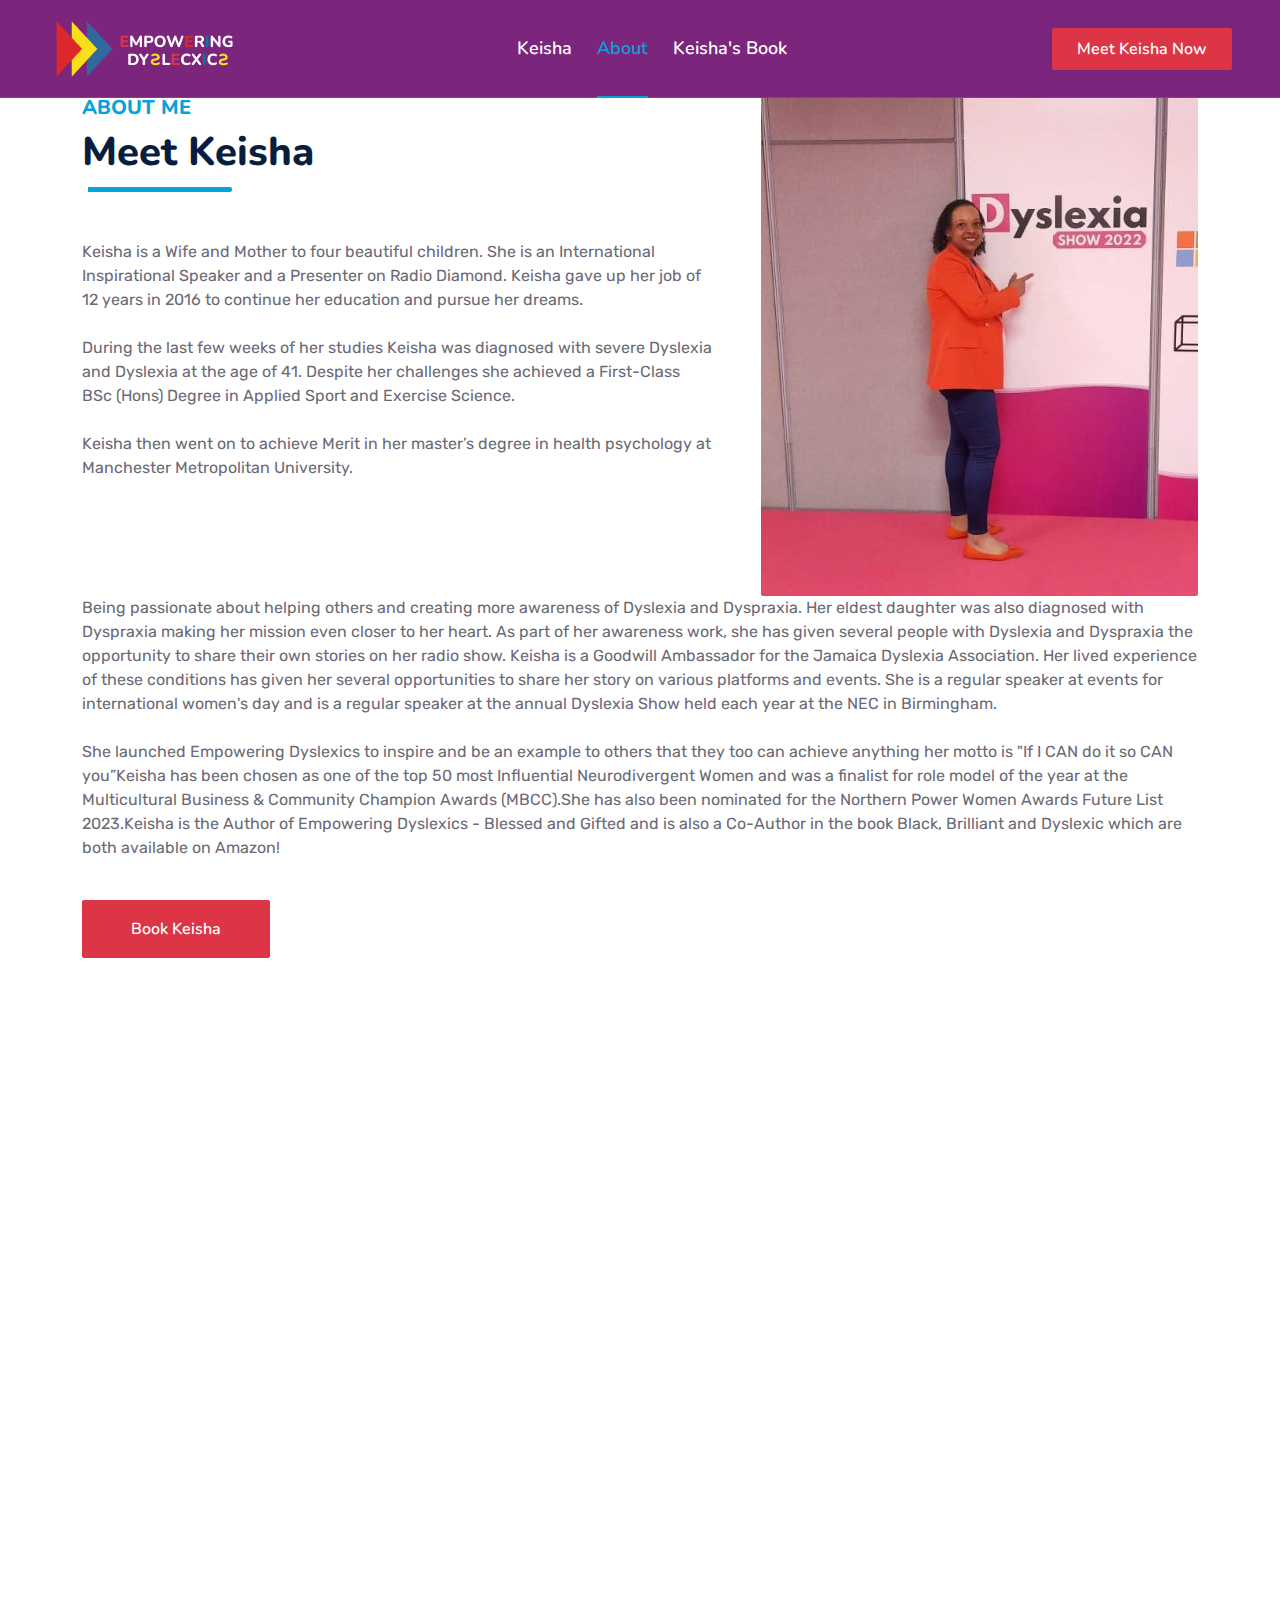
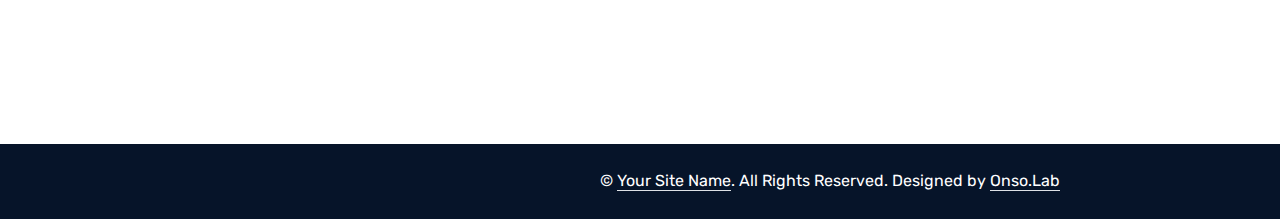
==== about.html @ 5504f4df "first commit" ====
<!DOCTYPE html>
<html lang="en">

<head>
    <meta charset="utf-8">
    <title>Keisha's Websitee</title>
    <meta content="width=device-width, initial-scale=1.0" name="viewport">
    

    <!-- Favicon -->
    <link href="img/favicon.ico" rel="icon">

    <!-- Google Web Fonts -->
    <link rel="preconnect" href="https://fonts.googleapis.com">
    <link rel="preconnect" href="https://fonts.gstatic.com" crossorigin>
    <link href="https://fonts.googleapis.com/css2?family=Nunito:wght@400;600;700;800&family=Rubik:wght@400;500;600;700&display=swap" rel="stylesheet">

    <!-- Icon Font Stylesheet -->
    <link href="https://cdnjs.cloudflare.com/ajax/libs/font-awesome/5.10.0/css/all.min.css" rel="stylesheet">
    <link href="https://cdn.jsdelivr.net/npm/bootstrap-icons@1.4.1/font/bootstrap-icons.css" rel="stylesheet">

    <!-- Libraries Stylesheet -->
    <link href="lib/owlcarousel/assets/owl.carousel.min.css" rel="stylesheet">
    <link href="lib/animate/animate.min.css" rel="stylesheet">

    <!-- Customized Bootstrap Stylesheet -->
    <link href="css/bootstrap.min.css" rel="stylesheet">

    <!-- Template Stylesheet -->
    <link href="css/style.css" rel="stylesheet">
</head>

<body>
    <!-- Spinner Start -->
    <div id="spinner" class="show bg-white position-fixed translate-middle w-100 vh-100 top-50 start-50 d-flex align-items-center justify-content-center">
        <div class="spinner"></div>
    </div> 
    <!-- Spinner End -->


    

    <!-- Navbar Start -->
    <div class="container-fluid  position-relative p-0" >
        <nav class="navbar navbar-expand-lg navbar-dark px-5 py-3 py-lg-0" style="background-color:rgb(124, 37, 124)">
           <img href="index.html" src="img/logo.png">
            <button class="navbar-toggler" type="button" data-bs-toggle="collapse" data-bs-target="#navbarCollapse">
                <span class="fa fa-bars"></span>
            </button>
            <div class="collapse navbar-collapse" id="navbarCollapse">
                <div class="navbar-nav ms-auto py-0 pad">
                    <a href="index.html" class="nav-item nav-link">Keisha</a>
                    <a href="about.html" class="nav-item nav-link active">About</a>
                    
                   
                    <a href="book.html" class="nav-item nav-link">Keisha's Book</a>
                </div>
                 <a href="" class="btn btn-danger py-2 px-4 ms-3">Meet Keisha Now</a>
            </div>
        </nav>

        
    </div>
    <!-- Navbar End -->


    <!-- Full Screen Search Start -->
    <div class="modal fade" id="searchModal" tabindex="-1" style="margin-top: 30px;">
        <div class="modal-dialog modal-fullscreen">
            <div class="modal-content" style="background: rgba(9, 30, 62, .7);">
                <div class="modal-header border-0">
                    <button type="button" class="btn bg-white btn-close" data-bs-dismiss="modal" aria-label="Close"></button>
                </div>
                <div class="modal-body d-flex align-items-center justify-content-center">
                    <div class="input-group" style="max-width: 600px;">
                        <input type="text" class="form-control bg-transparent border-primary p-3" placeholder="Type search keyword">
                        <button class="btn btn-danger px-4"><i class="bi bi-search"></i></button>
                    </div>
                </div>
            </div>
        </div>
    </div>
    <!-- Full Screen Search End -->



    </header>
    
   
   


    <header >
   

    <!-- About Start -->
    <div class="container-fluid py-5 wow fadeInUp" data-wow-delay="0.1s">
        <div class="container py-5">
            <div class="row g-5">
                <div class="col-lg-7">
                    <div class="section-title position-relative pb-3 mb-5">
                        <h5 class="fw-bold text-primary text-uppercase"> About Me</h5>
                        <h1 class="mb-0">Meet Keisha</h1>
                    </div>
                    <p class="mb-4">Keisha is a Wife and Mother to four beautiful children. She is an International Inspirational Speaker and a Presenter on Radio Diamond. Keisha gave up her job of 12 years in 2016 to continue her education and pursue her dreams. </p>
                    <p class="mb-4">During the last few weeks of her studies Keisha was diagnosed with severe Dyslexia and Dyslexia at the age of 41. Despite her challenges she achieved a First-Class BSc (Hons) Degree in Applied Sport and Exercise Science.</p>
                    <p class="mb-4">Keisha then went on to achieve  Merit in her master’s degree in health psychology at Manchester Metropolitan University. </p>
                   
                    
                </div>
                <div class="col-lg-5" style="min-height: 500px;">
                    <div class="position-relative h-100">
                        <img class="position-absolute w-100 h-100 rounded wow zoomIn" data-wow-delay="0.9s" src="img/im (2).jpg" style="object-fit: cover;">
                    </div>
                </div>
            </div>
            <p class="mb-4">Being passionate about helping others and creating more awareness of Dyslexia and Dyspraxia. Her eldest daughter was also diagnosed with Dyspraxia making her mission even closer to her heart. As part of her awareness work, she has given several people with Dyslexia and Dyspraxia the opportunity to share their own stories on her radio show. Keisha is a Goodwill Ambassador for the Jamaica Dyslexia Association. Her lived experience of these conditions has given her several opportunities to share her story on various platforms and events. She is a regular speaker at events for international women's day and is a regular speaker at the annual Dyslexia Show held each year at the NEC in Birmingham.</p>
            <p class="mb-4">She launched Empowering Dyslexics to inspire and be an example to others that they too can achieve anything her motto is "If I CAN do it so CAN you”Keisha has been chosen as one of the top 50 most Influential Neurodivergent Women and was a finalist for role model of the year at the Multicultural Business & Community Champion Awards (MBCC).She has also been nominated for the Northern Power Women Awards Future List 2023.Keisha is the Author of Empowering Dyslexics - Blessed and Gifted and is also a Co-Author in the book Black, Brilliant and Dyslexic which are both available on Amazon!</p>
            <div class="d-flex align-items-center mb-4 wow fadeIn" data-wow-delay="0.6s">
                
                <a href="https://calendly.com/empoweringdyslexics77" class="btn btn-danger py-3 px-5 mt-3 wow zoomIn position-relative" data-wow-delay="0.9s">Book Keisha</a>
            </div>            
        </div>
    </div>
    <!-- About End -->

   

    <div class="mb-5 wow slideInUp" data-wow-delay="0.1s" style="padding: 40px;">
        <div class=" section-title-sm position-relative pb-3 mb-4">
            <h1 class="mb-0 text-center">Reach Keisha Via</h1>
        </div>
        <div class="link-animated d-flex flex-column justify-content-start">
            <a class="h5 fw-semi-bold bg-light rounded py-2 px-3 mb-2" href="https://www.facebook.com/groups/3043207719105948/?ref=share_group_link"><i class="bi bi-arrow-right me-2"></i>Join Our Facebook Group</a>
            <a class="h5 fw-semi-bold bg-light rounded py-2 px-3 mb-2" href="#"><i class="bi bi-arrow-right me-2"></i>Youtube</a>
            <a class="h5 fw-semi-bold bg-light rounded py-2 px-3 mb-2" href="empoweringdyslexics77@gmail.com"><i class="bi bi-arrow-right me-2"></i>Email Keisha</a>
            <a class="h5 fw-semi-bold bg-light rounded py-2 px-3 mb-2" href="https://www.linkedin.com/in/keisha-adair-swaby-bsc-first-class-hon-msc-39212a4a"><i class="bi bi-arrow-right me-2"></i>LinkedIn</a>
            
        </div>
    </div>
    

    <!-- Footer Start -->
    <div class="container-fluid bg-dark text-light mt-5 wow fadeInUp" data-wow-delay="0.1s">
        <div class="container">
            <div class="row gx-5">
                <div class="col-lg-4 col-md-6 footer-about">
                    <div class="d-flex flex-column align-items-center justify-content-center text-center h-100 bg-prime p-4">
                        <a href="index.html" class="navbar-brand">
                            <img href="index.html" src="img/logo.png">
                        </a>
                        <p class="mt-3 mb-4">Start Planning your next dynamic and mpactful presentation with keisha</p>
                        <!-- <form action="">
                            <div class="input-group">
                                <input type="text" class="form-control border-white p-3" placeholder="Your Email">
                                <button class="btn btn-dark">Sign Up</button>
                            </div>
                        </form> -->
                    </div>
                </div>
                <div class="col-lg-8 col-md-6">
                    <div class="row gx-5">
                        <div class="col-lg-4 col-md-12 pt-5 mb-5">
                            <div class="section-title section-title-sm position-relative pb-3 mb-4">
                                <h3 class="text-light mb-0">Get In Touch</h3>
                            </div>
                            
                            <div class="d-flex mb-2">
                                <i class="bi bi-envelope-open text-primary me-2"></i>
                                <p class="mb-0">empoweringdyslexcis77@gmail.com</p>
                            </div>
                          
                           
                        </div>
                        <div class="col-lg-4 col-md-12 pt-0 pt-lg-5 mb-5">
                            <div class="section-title section-title-sm position-relative pb-3 mb-4">
                                <h3 class="text-light mb-0">Quick Links</h3>
                            </div>
                            <div class="link-animated d-flex flex-column justify-content-start">
                                <a class="text-light mb-2" href="index.html"><i class="bi bi-arrow-right text-primary me-2"></i>Keisha</a>
                                <a class="text-light mb-2" href="about.html"><i class="bi bi-arrow-right text-primary me-2"></i> About Me</a>
                                
                                <a class="text-light" href="book.html"><i class="bi bi-arrow-right text-primary me-2"></i>Keisha's Book</a>
                            </div>
                        </div>
                        <div class="col-lg-4 col-md-12 pt-0 pt-lg-5 mb-5">
                            <div class="section-title section-title-sm position-relative pb-3 mb-4">
                                <h3 class="text-light mb-0">Popular Links</h3>
                            </div>
                            <div class="link-animated d-flex flex-column justify-content-start">
                                <a class="text-light mb-2" href="#"><i class="bi bi-arrow-right text-primary me-2"></i>Keisha</a>
                                <a class="text-light mb-2" href="#"><i class="bi bi-arrow-right text-primary me-2"></i> About Me</a>
                                
                                <a class="text-light" href="book.html"><i class="bi bi-arrow-right text-primary me-2"></i>Keisha's Book</a>
                            </div>
                        </div>
                    </div>
                </div>
            </div>
        </div>
    </div>
    <div class="container-fluid text-white" style="background: #061429;">
        <div class="container text-center">
            <div class="row justify-content-end">
                <div class="col-lg-8 col-md-6">
                    <div class="d-flex align-items-center justify-content-center" style="height: 75px;">
                        <p class="mb-0">&copy; <a class="text-white border-bottom" href="#">Your Site Name</a>. All Rights Reserved. 
						
						 Designed by <a class="text-white border-bottom" href="....">Onso.Lab</a></p>
                    </div>
                </div>
            </div>
        </div>
    </div>
    <!-- Footer End -->


    <!-- Back to Top -->
    <a href="#" class="btn btn-lg btn-danger btn-lg-square rounded back-to-top"><i class="bi bi-arrow-up"></i></a>


    <!-- JavaScript Libraries -->
    <script src="https://code.jquery.com/jquery-3.4.1.min.js"></script>
    <script src="https://cdn.jsdelivr.net/npm/bootstrap@5.0.0/dist/js/bootstrap.bundle.min.js"></script>
    <script src="lib/wow/wow.min.js"></script>
    <script src="lib/easing/easing.min.js"></script>
    <script src="lib/waypoints/waypoints.min.js"></script>
    <script src="lib/counterup/counterup.min.js"></script>
    <script src="lib/owlcarousel/owl.carousel.min.js"></script>

    <!-- Template Javascript -->
    <script src="js/main.js"></script>
</body>

</html>
---- css/style.css ----
/********** Template CSS **********/
:root {
    --primary: #06A3DA;
    --secondary: #34AD54;
    --light: #EEF9FF;
    --dark: #091E3E;
    
}


/*** Spinner ***/
.spinner {
    width: 40px;
    height: 40px;
    background: var(--primary);
    margin: 100px auto;
    -webkit-animation: sk-rotateplane 1.2s infinite ease-in-out;
    animation: sk-rotateplane 1.2s infinite ease-in-out;
}

@-webkit-keyframes sk-rotateplane {
    0% {
        -webkit-transform: perspective(120px)
    }
    50% {
        -webkit-transform: perspective(120px) rotateY(180deg)
    }
    100% {
        -webkit-transform: perspective(120px) rotateY(180deg) rotateX(180deg)
    }
}

@keyframes sk-rotateplane {
    0% {
        transform: perspective(120px) rotateX(0deg) rotateY(0deg);
        -webkit-transform: perspective(120px) rotateX(0deg) rotateY(0deg)
    }
    50% {
        transform: perspective(120px) rotateX(-180.1deg) rotateY(0deg);
        -webkit-transform: perspective(120px) rotateX(-180.1deg) rotateY(0deg)
    }
    100% {
        transform: perspective(120px) rotateX(-180deg) rotateY(-179.9deg);
        -webkit-transform: perspective(120px) rotateX(-180deg) rotateY(-179.9deg);
    }
}

#spinner {
    opacity: 0;
    visibility: hidden;
    transition: opacity .5s ease-out, visibility 0s linear .5s;
    z-index: 99999;
}

#spinner.show {
    transition: opacity .5s ease-out, visibility 0s linear 0s;
    visibility: visible;
    opacity: 1;
}


/*** Heading ***/
h1,
h2,
.fw-bold {
    font-weight: 800 !important;
}

h3,
h4,
.fw-semi-bold {
    font-weight: 700 !important;
}

h5,
h6,
.fw-medium {
    font-weight: 600 !important;
}


/*** Button ***/
.btn {
    font-family: 'Nunito', sans-serif;
    font-weight: 600;
    transition: .5s;
}

.btn-danger,
.btn-danger {
    color: #FFFFFF;
    box-shadow: inset 0 0 0 50px transparent;
}

.btn-danger:hover {
    box-shadow: inset 0 0 0 0 var(--primary);
}

.btn-danger:hover {
    box-shadow: inset 0 0 0 0 var(--secondary);
}

.btn-square {
    width: 36px;
    height: 36px;
}

.btn-sm-square {
    width: 30px;
    height: 30px;
}

.btn-lg-square {
    width: 48px;
    height: 48px;
}

.btn-square,
.btn-sm-square,
.btn-lg-square {
    padding-left: 0;
    padding-right: 0;
    text-align: center;
}


/*** Navbar ***/
.navbar-dark .navbar-nav .nav-link {
    font-family: 'Nunito', sans-serif;
    position: relative;
    margin-left: 25px;
    padding: 35px 0;
    color: #FFFFFF;
    font-size: 18px;
    font-weight: 600;
    outline: none;
    transition: .5s;
    
}
.pad{
    padding-right: 25%;
}

.sticky-top.navbar-dark .navbar-nav .nav-link {
    padding: 15px 0;
    
    color: var(--dark);
}

.navbar-dark .navbar-nav .nav-link:hover,
.navbar-dark .navbar-nav .nav-link.active {
    color: var(--primary);
}

.navbar-dark .navbar-brand h1 {
    color: #FFFFFF;
}

.navbar-dark .navbar-toggler {
    color: var(--primary) !important;
    border-color: var(--primary) !important;
}

@media (max-width: 991.98px) {
    .sticky-top.navbar-dark {
        position: relative;
        background: #FFFFFF;
    }

    .navbar-dark .navbar-nav .nav-link,
    .navbar-dark .navbar-nav .nav-link.show,
    .sticky-top.navbar-dark .navbar-nav .nav-link {
        padding: 10px 0;
        color: var(--dark);
    }

    .navbar-dark .navbar-brand h1 {
        color: var(--primary);
    }
}

@media (min-width: 992px) {
    .navbar-dark {
        position: absolute;
        width: 100%;
        top: 0;
        left: 0;
        border-bottom: 1px solid rgba(256, 256, 256, .1);
        z-index: 999;
    }
    
    .sticky-top.navbar-dark {
        position: fixed;
        background: #110000;
        opacity: 60%;
    }

    .navbar-dark .navbar-nav .nav-link::before {
        position: absolute;
        content: "";
        width: 0;
        height: 2px;
        bottom: -1px;
        left: 50%;
        background: var(--primary);
        transition: .5s;
    }

    .navbar-dark .navbar-nav .nav-link:hover::before,
    .navbar-dark .navbar-nav .nav-link.active::before {
        width: 100%;
        left: 0;
    }

    .navbar-dark .navbar-nav .nav-link.nav-contact::before {
        display: none;
    }

    .sticky-top.navbar-dark .navbar-brand h1 {
        color: var(--danger);
    }
}


/*** Carousel ***/
.carousel-caption {
    top: 0;
    left: 0;
    right: 0;
    bottom: 0;
  
    z-index: 1;
}

@media (max-width: 576px) {
    .carousel-caption h5 {
        font-size: 14px;
        font-weight: 500 !important;
    }

    .carousel-caption h1 {
        font-size: 30px;
        font-weight: 600 !important;
    }
}

.carousel-control-prev,
.carousel-control-next {
    width: 10%;
}

.carousel-control-prev-icon,
.carousel-control-next-icon {
    width: 3rem;
    height: 3rem;
}




.div1{float: left;}
.div2{
    float:right
}

/* hero section */

.hero {
    position: relative;
    width: 100vw;
    height: 100vh;
    display: flex;
    justify-content: center;
    align-items: center;
    background: linear-gradient(to right, #B24592, #F15F79, #ffffff);
 }
 .hero::before {
    content: "";
    position: absolute;
    top: 0;
    left: 0;
    width: 100%;
    height: 100%;
    
    /* background: url(../img/carousel-1.jpg); */
    background-repeat: no-repeat;
    background-size: cover;
    background-position: center center;
    filter: brightness(100%);
 }


 
 .hero-content {
    position: relative;
    rly: "Monserrat", sans-serif;
    color: white;
    padding-left: 40px;
    margin: 0.625rem;
 }
 .hero-title {
    font-size: 3rem;
    font-weight: 600;
    margin-bottom: 0;
 }
 .hero-subtitle {
    font-size: 2rem;
    font-weight: 200;
    margin-top: 1rem;
 }
 .hero-button {
    background-color: #df1630;
    color: white;
    border: 1px solid #cb376a;
    margin-top: 5rem;
   
    font-family: "Monserrat", sans-serif;
    font-size: 1.125rem;
    font-weight: 200;
    cursor: pointer;
    width: 15px;
    height: 30px;
 }
 .btn-danger:hover {
    background-color: #5737cb;
    border: 1px solid #db7598;
 }


 .borad{
    border-radius: 5%;
 }

 .vector{
    background-color: 06A3DA;
    width: 600%;
    height: 600px;
    background-image: url('../img/keish.png');
    background-repeat: no-repeat;
    background-size: contain;
    border: 1px solid red;
 }
/*** Section Title ***/
.section-title::before {
    position: absolute;
    content: "";
    width: 150px;
    height: 5px;
    left: 0;
    bottom: 0;
    background: var(--primary);
    border-radius: 2px;
}

.section-title.text-center::before {
    left: 50%;
    margin-left: -75px;
}

.section-title.section-title-sm::before {
    width: 90px;
    height: 3px;
}

.section-title::after {
    position: absolute;
    content: "";
    width: 6px;
    height: 5px;
    bottom: 0px;
    background: #FFFFFF;
    -webkit-animation: section-title-run 5s infinite linear;
    animation: section-title-run 5s infinite linear;
}

.section-title.section-title-sm::after {
    width: 4px;
    height: 3px;
}

.section-title.text-center::after {
    -webkit-animation: section-title-run-center 5s infinite linear;
    animation: section-title-run-center 5s infinite linear;
}

.section-title.section-title-sm::after {
    -webkit-animation: section-title-run-sm 5s infinite linear;
    animation: section-title-run-sm 5s infinite linear;
}

@-webkit-keyframes section-title-run {
    0% {left: 0; } 50% { left : 145px; } 100% { left: 0; }
}

@-webkit-keyframes section-title-run-center {
    0% { left: 50%; margin-left: -75px; } 50% { left : 50%; margin-left: 45px; } 100% { left: 50%; margin-left: -75px; }
}

@-webkit-keyframes section-title-run-sm {
    0% {left: 0; } 50% { left : 85px; } 100% { left: 0; }
}


/*** Service ***/
.service-item {
    position: relative;
    height: 300px;
    padding: 0 30px;
    transition: .5s;
}

.service-item .service-icon {
    margin-bottom: 30px;
    width: 60px;
    height: 60px;
    display: flex;
    align-items: center;
    justify-content: center;
    background: var(--primary);
    border-radius: 2px;
    transform: rotate(-45deg);
}

.service-item .service-icon i {
    transform: rotate(45deg);
}

.service-item a.btn {
    position: absolute;
    width: 60px;
    bottom: -48px;
    left: 50%;
    margin-left: -30px;
    opacity: 0;
}

.service-item:hover a.btn {
    bottom: -24px;
    opacity: 1;
}


/*** Testimonial ***/
.testimonial-carousel .owl-dots {
    margin-top: 15px;
    display: flex;
    align-items: flex-end;
    justify-content: center;
}

.testimonial-carousel .owl-dot {
    position: relative;
    display: inline-block;
    margin: 0 5px;
    width: 15px;
    height: 15px;
    background: #DDDDDD;
    border-radius: 2px;
    transition: .5s;
}

.testimonial-carousel .owl-dot.active {
    width: 30px;
    background: var(--primary);
}

.testimonial-carousel .owl-item.center {
    position: relative;
    z-index: 1;
}

.testimonial-carousel .owl-item .testimonial-item {
    transition: .5s;
}

.testimonial-carousel .owl-item.center .testimonial-item {
    background: #FFFFFF !important;
    box-shadow: 0 0 30px #DDDDDD;
}


/*** Team ***/
.team-item {
    transition: .5s;
}

.team-social {
    position: absolute;
    width: 100%;
    height: 100%;
    top: 0;
    left: 0;
    display: flex;
    align-items: center;
    justify-content: center;
    transition: .5s;
}

.team-social a.btn {
    position: relative;
    margin: 0 3px;
    margin-top: 100px;
    opacity: 0;
}

.team-item:hover {
    box-shadow: 0 0 30px #DDDDDD;
}

.team-item:hover .team-social {
    background: rgba(9, 30, 62, .7);
}

.team-item:hover .team-social a.btn:first-child {
    opacity: 1;
    margin-top: 0;
    transition: .3s 0s;
}

.team-item:hover .team-social a.btn:nth-child(2) {
    opacity: 1;
    margin-top: 0;
    transition: .3s .05s;
}

.team-item:hover .team-social a.btn:nth-child(3) {
    opacity: 1;
    margin-top: 0;
    transition: .3s .1s;
}

.team-item:hover .team-social a.btn:nth-child(4) {
    opacity: 1;
    margin-top: 0;
    transition: .3s .15s;
}

.team-item .team-img img,
.blog-item .blog-img img  {
    transition: .5s;
}

.team-item:hover .team-img img,
.blog-item:hover .blog-img img {
    transform: scale(1.15);
}


/*** Miscellaneous ***/
@media (min-width: 991.98px) {
    .facts {
        position: relative;
        margin-top: -75px;
        z-index: 1;
    }
}

.back-to-top {
    position: fixed;
    display: none;
    right: 45px;
    bottom: 45px;
    z-index: 99;
}

.bg-header {
    background: url(../img/imaghe.png) ;
    background-size: cover;
    max-height: 80px;
}

.link-animated a {
    transition: .5s;
}

.link-animated a:hover {
    padding-left: 10px;
}

@media (min-width: 767.98px) {
    .footer-about {
        margin-bottom: -75px;
    }
}

.mid {
    height: auto;
    width:auto;
    
    margin-left: 40px;
    margin-right: 40px;
}
.middd{
    height: 150px;
    width: 1200px;
    margin-left: auto;
    margin-right: auto;
}

.imagecon {
    background-image: url(../img/logo.jpg);
    background-size: cover;
    background-position: center;
  }

.imageconn {
    background-image: url(../img/midd.png);
    background-size: cover;
    background-position: center;
  }

  .imageconnn {
    background-image: url(../img/bookopen.jpg);
    background-size: cover;
    background-position:center;
    background-repeat: no-repeat;
    background-size: contain ;
  }

  .video-container {
    display: flex;
    justify-content: center;
  }
  
  .video-container iframe {
    margin: 0 auto;
    display: block;
  }
  
  .imagesch {
    background-image: url(../img/stu.jpg);
    background-size: cover;
    background-position: center;
  }
  .imagepri {
    background-image: url(../img/pri.jpg);
    background-size: cover;
    background-position: center;
  }
  .imagecoa {
    
    background-image: url(../img/coa.jpg);
    background-size: cover;
    background-position: center;
  }
  .imagesign{
    background-image: url(../img/sign.jpg);
    background-size: cover;
    background-position: center;
  }
  .gradient{
    background: linear-gradient( #333030, #433939);
  }

  .border {
    box-shadow: rgb(204, 219, 232) 3px 3px 6px 0px inset, rgba(255, 255, 255, 0.5) -3px -3px 6px 1px inset;
    
    border-color: #091E3E;
    box-shadow:#091E3E;
    padding-bottom: 5%;
  }

  .borderr {
    box-shadow: rgb(204, 219, 232) 3px 3px 6px 0px inset, rgba(255, 255, 255, 0.5) -2px -2px 7px 1px inset;
    
    
    box-shadow:#919191;
    padding: 20px;
  }
.border1 {
    box-shadow: 0 4px 8px 0 rgba(0, 0, 0, 0.2), 0 6px 20px 0 rgba(0, 0, 0, 0.19);
}


#moreText {
      
    /* Display nothing for the element */
    display: none;
}
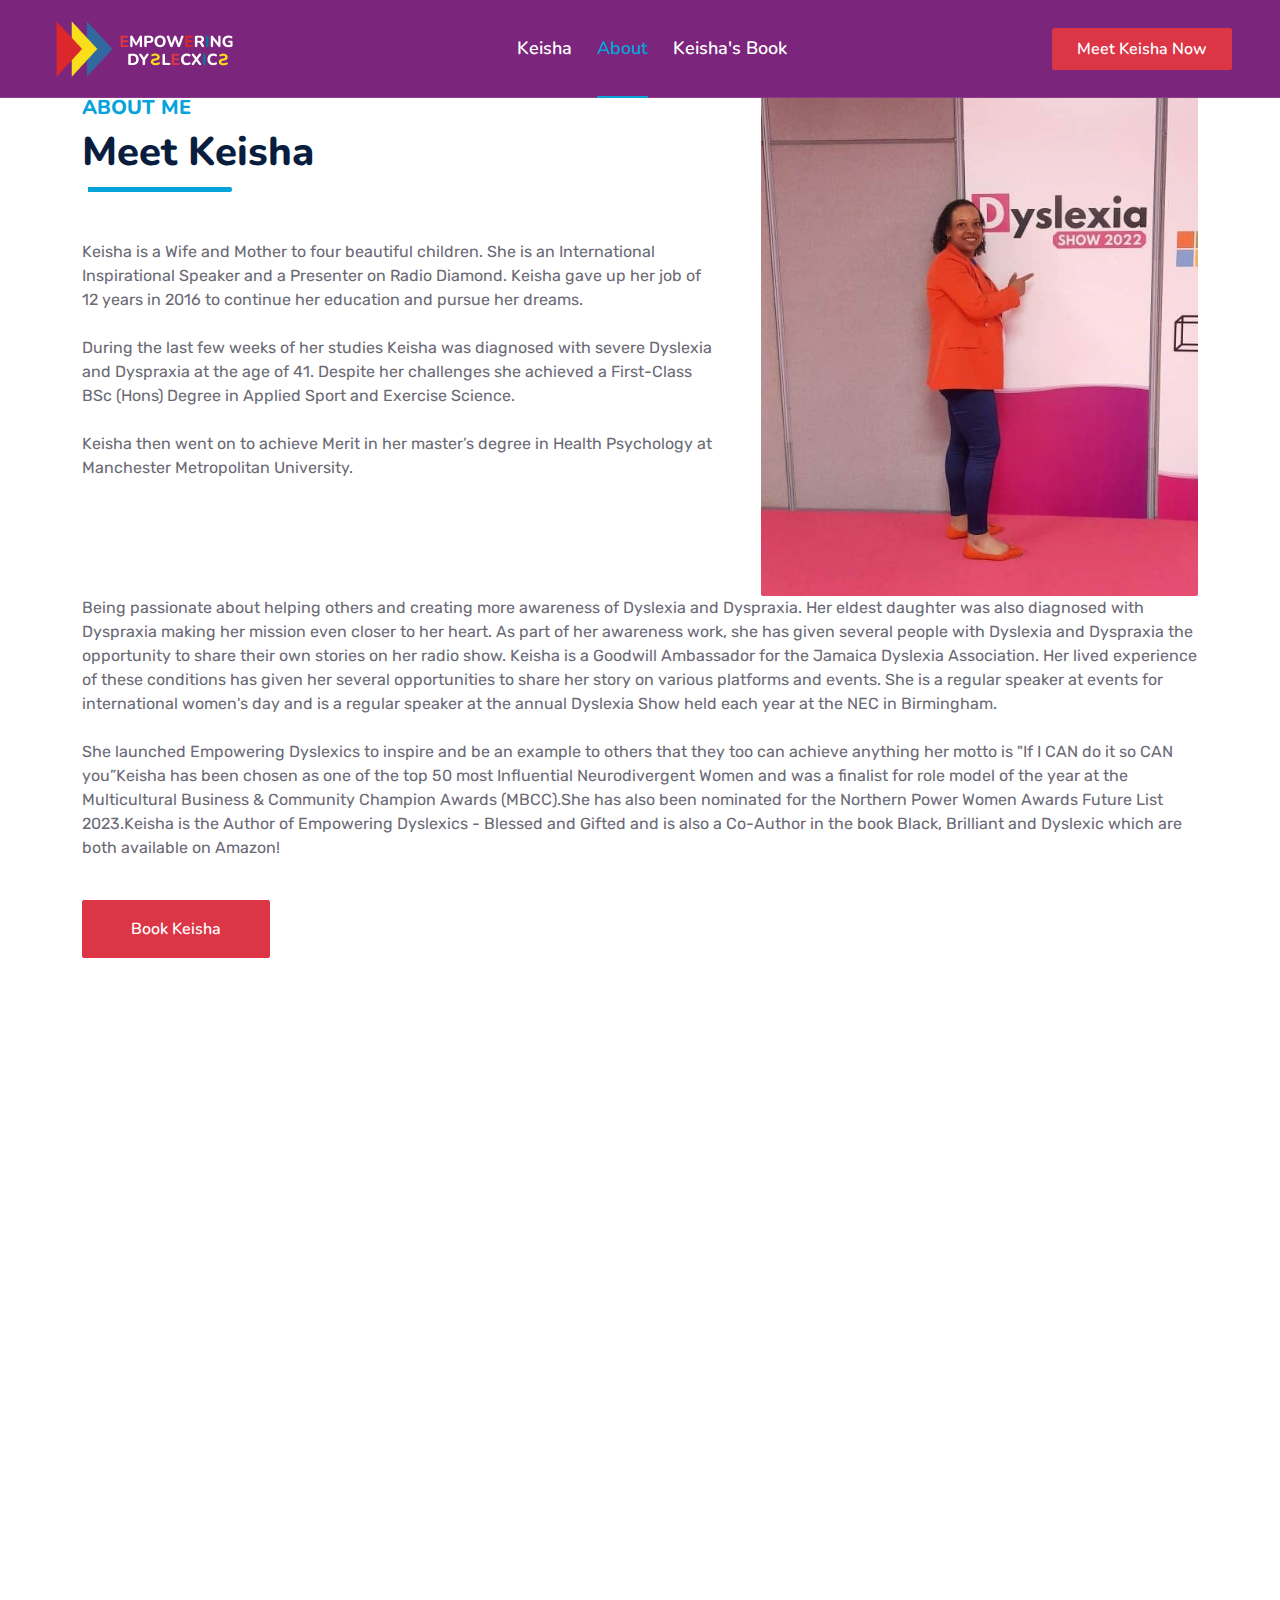
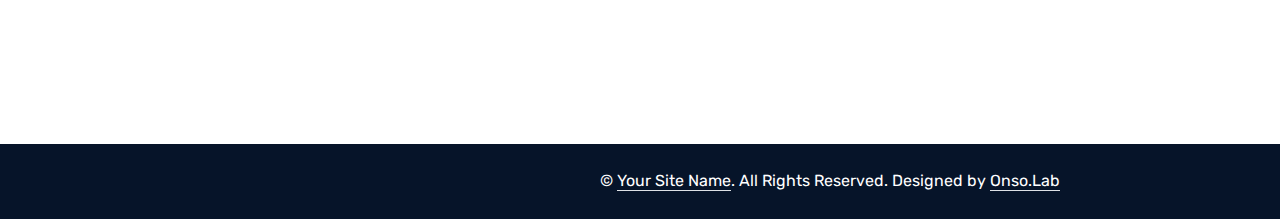
==== commit e8cc0e8d: "last" ====
--- a/about.html
+++ b/about.html
@@ -103,8 +103,8 @@
                         <h1 class="mb-0">Meet Keisha</h1>
                     </div>
                     <p class="mb-4">Keisha is a Wife and Mother to four beautiful children. She is an International Inspirational Speaker and a Presenter on Radio Diamond. Keisha gave up her job of 12 years in 2016 to continue her education and pursue her dreams. </p>
-                    <p class="mb-4">During the last few weeks of her studies Keisha was diagnosed with severe Dyslexia and Dyslexia at the age of 41. Despite her challenges she achieved a First-Class BSc (Hons) Degree in Applied Sport and Exercise Science.</p>
-                    <p class="mb-4">Keisha then went on to achieve  Merit in her master’s degree in health psychology at Manchester Metropolitan University. </p>
+                    <p class="mb-4">During the last few weeks of her studies Keisha was diagnosed with severe Dyslexia and Dyspraxia at the age of 41. Despite her challenges she achieved a First-Class BSc (Hons) Degree in Applied Sport and Exercise Science.</p>
+                    <p class="mb-4">Keisha then went on to achieve  Merit in her master’s degree in Health Psychology at Manchester Metropolitan University. </p>
                    
                     
                 </div>
@@ -160,7 +160,7 @@
                 </div>
                 <div class="col-lg-8 col-md-6">
                     <div class="row gx-5">
-                        <div class="col-lg-4 col-md-12 pt-5 mb-5">
+                        <div class="col-lg-4 col-md-12 pt-5 mb-5" style="margin-right:50px">
                             <div class="section-title section-title-sm position-relative pb-3 mb-4">
                                 <h3 class="text-light mb-0">Get In Touch</h3>
                             </div>
@@ -183,17 +183,7 @@
                                 <a class="text-light" href="book.html"><i class="bi bi-arrow-right text-primary me-2"></i>Keisha's Book</a>
                             </div>
                         </div>
-                        <div class="col-lg-4 col-md-12 pt-0 pt-lg-5 mb-5">
-                            <div class="section-title section-title-sm position-relative pb-3 mb-4">
-                                <h3 class="text-light mb-0">Popular Links</h3>
-                            </div>
-                            <div class="link-animated d-flex flex-column justify-content-start">
-                                <a class="text-light mb-2" href="#"><i class="bi bi-arrow-right text-primary me-2"></i>Keisha</a>
-                                <a class="text-light mb-2" href="#"><i class="bi bi-arrow-right text-primary me-2"></i> About Me</a>
-                                
-                                <a class="text-light" href="book.html"><i class="bi bi-arrow-right text-primary me-2"></i>Keisha's Book</a>
-                            </div>
-                        </div>
+                        
                     </div>
                 </div>
             </div>
